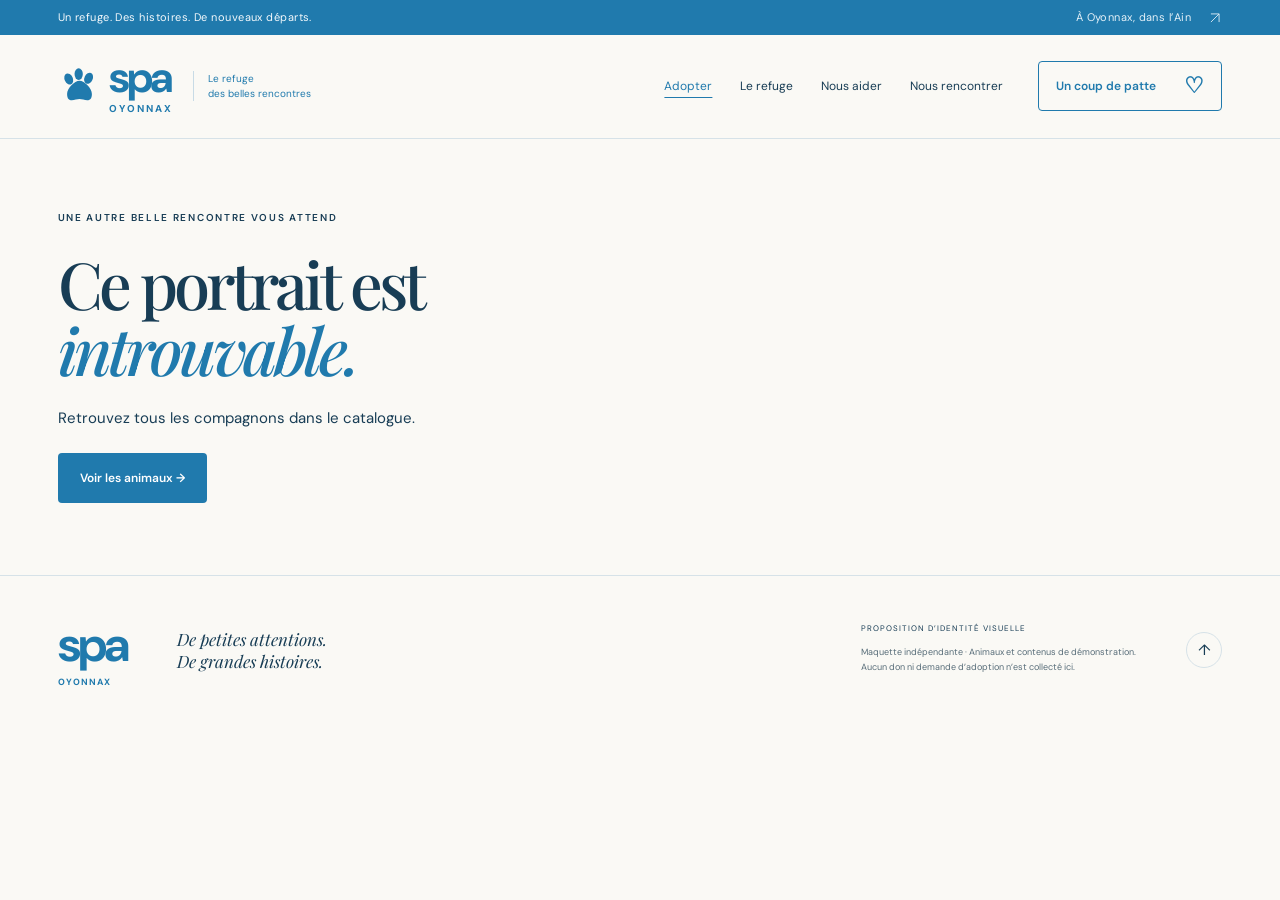
==== animal.html @ e0f40af8 "Add animal catalogue, detailed profiles and saved favorites" ====
<!doctype html><html lang="fr"><head><meta charset="utf-8"><meta name="viewport" content="width=device-width, initial-scale=1"><meta name="theme-color" content="#207aad"><link rel="stylesheet" href="style.css"><link rel="stylesheet" href="animaux.css"><script src="site.js" defer></script><script src="animals-data.js" defer></script><title>Rencontrer un compagnon — SPA Oyonnax</title><script src="animal.js" defer></script></head><body class="profile-page"><a class="skip-link" href="#profile-content">Aller au contenu</a><div class="topline"><span>Un refuge. Des histoires. De nouveaux départs.</span><a href="index.html#refuge">À Oyonnax, dans l’Ain <span aria-hidden="true"><svg class="arrow-icon" viewBox="0 0 24 24" aria-hidden="true"><path d="M5 19 19 5M5 5h14v14"/></svg></span></a></div>
<header class="header"><a class="brand" href="index.html" aria-label="SPA Oyonnax, accueil"><svg viewBox="0 0 52 52" aria-hidden="true"><g fill="currentColor"><ellipse cx="13" cy="17" rx="5" ry="7" transform="rotate(-25 13 17)"/><ellipse cx="25" cy="11" rx="5" ry="7"/><ellipse cx="37" cy="16" rx="5" ry="7" transform="rotate(25 37 16)"/><path d="M11 35c0-7 9-16 15-16s15 9 15 16c0 12-10 6-15 6s-15 6-15-6"/></g></svg><span>spa<span class="brand-place">OYONNAX</span></span><span class="brand-line">Le refuge<br>des belles rencontres</span></a><button class="menu-toggle" aria-expanded="false" aria-controls="navigation">Menu <span>☰</span></button><nav id="navigation" aria-label="Navigation principale"><a href="animaux.html" aria-current="page">Adopter</a><a href="index.html#refuge">Le refuge</a><a href="index.html#aider">Nous aider</a><a href="index.html#rencontre">Nous rencontrer</a></nav><a href="index.html#aider" class="button donate">Un coup de patte <span>♡</span></a></header>
<main id="profile-content"><noscript><section class="section"><h1>Nos compagnons</h1><p>Activez JavaScript pour afficher ce portrait.</p><a href="animaux.html">Revenir aux animaux</a></section></noscript></main><footer><a class="footer-brand" href="index.html">spa <span>OYONNAX</span></a><p>De petites attentions.<br>De grandes histoires.</p><div><span>PROPOSITION D’IDENTITÉ VISUELLE</span><p>Maquette indépendante · Animaux et contenus de démonstration.<br>Aucun don ni demande d’adoption n’est collecté ici.</p></div><a href="#" aria-label="Retour en haut">↑</a></footer>
</body></html>
---- style.css ----
@import url('https://fonts.googleapis.com/css2?family=DM+Sans:wght@400;500;600;700&family=Playfair+Display:ital,wght@0,500;0,600;0,700;1,500;1,600&display=swap');
:root{--paper:#faf9f5;--ink:#183d55;--brand:#207aad;--muted:#586d79;--line:#d6e2e8;--blue-soft:#eaf3f8;--blue-deep:#155a82;--serif:'Playfair Display',Georgia,serif;--sans:'DM Sans',Arial,sans-serif}*{box-sizing:border-box}html{scroll-behavior:smooth;scroll-padding-top:30px}body{margin:0;background:var(--paper);color:var(--ink);font-family:var(--sans);font-size:15px}a{color:inherit;text-decoration:none}button{font:inherit;color:inherit;cursor:pointer}button,a{-webkit-tap-highlight-color:transparent}a:focus-visible,button:focus-visible{outline:3px solid var(--brand);outline-offset:5px}button{border:0}img{display:block;width:100%;height:100%;object-fit:cover}.topline{background:var(--brand);color:#f4f9fc;padding:10px 4.5%;display:flex;justify-content:space-between;font-size:11px;letter-spacing:.04em}.topline a{color:#e4f1f8}.topline a span{margin-left:14px}.header{padding:25px 4.5%;display:flex;align-items:center;gap:35px;border-bottom:1px solid var(--line)}.brand{color:var(--brand);display:flex;align-items:center;gap:8px;margin-right:auto}.brand svg{width:43px;height:43px}.brand>span:first-of-type{font-size:43px;font-weight:700;letter-spacing:-3px;line-height:.8}.brand-place{display:block;font-size:10px;letter-spacing:2px;margin-top:10px}.brand-line{font-size:10px;line-height:1.5;border-left:1px solid #c8dbe6;padding-left:14px;margin-left:12px}.header nav{display:flex;gap:28px;font-size:12px}.header nav a:hover{color:var(--brand)}.button{display:inline-flex;align-items:center;justify-content:space-between;gap:28px;padding:17px 22px;border-radius:4px;font-size:12px;font-weight:600;transition:background .2s,transform .2s}.button:hover{transform:translateY(-2px)}.donate{color:var(--brand);border:1px solid var(--brand);padding:13px 17px}.donate span{font-size:22px;line-height:1}.primary{background:var(--brand);color:white}.primary:hover{background:#155a82}.primary span{font-size:20px;font-weight:400}.menu-toggle{display:none}.hero{position:relative;display:grid;grid-template-columns:1fr 1fr;gap:30px;padding:52px 4.5% 48px;max-width:1600px;margin:auto}.hero-copy{padding-top:18px}.eyebrow{font-size:10px;letter-spacing:1.7px;font-weight:600;display:flex;align-items:center;gap:10px}.little-line{width:25px;height:1px;background:var(--brand)}h1{font-family:var(--serif);font-weight:500;font-size:clamp(65px,6.5vw,105px);line-height:1.02;letter-spacing:-4px;margin:26px 0}h1 em,h2 em{font-weight:500;color:var(--brand)}.accent{color:var(--brand)}.hero-copy>p{font-size:16px;line-height:1.8;color:#586d79;margin:20px 0 25px}.hero-actions{display:flex;align-items:center;gap:24px}.text-link{font-size:11px;font-weight:600;display:inline-flex;gap:18px;align-items:center}.text-link:hover{color:var(--brand)}.hero-note{display:flex;align-items:center;gap:13px;margin-top:38px;font-size:10px;line-height:1.6;color:#637987}.mini-paw{display:grid;place-items:center;background:#eaf3f8;width:36px;height:36px;border-radius:50%;color:var(--brand);font-size:17px}.hero-image{position:relative;min-height:560px;border-radius:130px 7px 7px 7px;overflow:hidden;background:#9db6c5}.hero-image>img{position:absolute;inset:0;object-position:59% center}.hero-image:after{content:'';position:absolute;inset:40% 0 0;background:linear-gradient(transparent,#102d459c);pointer-events:none}.image-top{position:absolute;right:24px;top:24px;color:white;display:flex;align-items:center;gap:8px;font-size:8px;letter-spacing:1.4px;background:#183d5566;padding:10px 12px;border:1px solid #ffffff40;border-radius:30px}.live-dot{width:5px;height:5px;border-radius:50%;background:#e8d48d}.photo-caption{position:absolute;bottom:42px;left:32px;right:28px;z-index:1;display:flex;justify-content:space-between;align-items:end;color:white;font-family:var(--serif);font-size:37px;line-height:1.15}.photo-caption em{font-weight:400}.round-arrow{border:1px solid #ffffff80;border-radius:50%;width:44px;height:44px;display:grid;place-items:center;font-size:26px}.photo-credit{position:absolute;bottom:13px;left:32px;color:#eee;font-size:8px;z-index:1}.hero-sticker{position:absolute;left:calc(50% - 56px);top:55%;width:109px;height:109px;background:#e9be72;z-index:2;border-radius:50%;transform:rotate(-13deg);display:flex;align-items:center;justify-content:center;flex-direction:column;font-family:var(--serif);font-style:italic;font-size:17px;text-align:center;box-shadow:0 0 0 7px var(--paper)}.hero-sticker span{font-family:var(--sans);font-style:normal;font-size:28px;line-height:1}.values-strip{display:flex;justify-content:space-around;align-items:center;padding:23px 4.5%;background:#edf4f7;border-block:1px solid var(--line);font-size:11px}.values-strip i{color:var(--brand);font-size:20px;font-style:normal}.section{padding:72px 4.5%;max-width:1600px;margin:auto}.section-heading{display:flex;justify-content:space-between;align-items:end;gap:20px}h2{font-family:var(--serif);font-weight:500;font-size:44px;line-height:1.18;letter-spacing:-1.4px;margin:16px 0 0}.section-heading>p{font-size:12px;line-height:1.8;color:var(--muted);margin-bottom:5px}.animals-toolbar{margin:32px 0 25px;display:flex;align-items:center;justify-content:space-between;border-bottom:1px solid var(--line);padding-bottom:15px}.filters{display:flex;gap:8px}.filters button{background:transparent;padding:10px 16px;border-radius:30px;font-size:11px}.filters button.active{background:var(--brand);color:#fff}.filters button span{font-size:9px;opacity:.65;margin-left:9px}.demo-label{font-size:9px;color:var(--muted)}.animal-grid{display:grid;grid-template-columns:repeat(3,1fr);gap:24px}.animal-card[hidden]{display:none}.animal-open{padding:0;width:100%;text-align:left;background:none}.animal-photo{height:310px;position:relative;overflow:hidden;border-radius:5px;background:#e8dfcd}.animal-photo img{transition:transform .5s}.animal-open:hover img{transform:scale(1.04)}.milo img{object-position:62% center}.cat{background:#dedfcf}.oscar{background:#d7c1a6}.animal-tag{position:absolute;left:14px;top:14px;padding:7px 10px;border-radius:3px;background:var(--paper);font-size:9px}.card-arrow{position:absolute;right:14px;bottom:14px;background:var(--paper);border-radius:50%;width:32px;height:32px;display:grid;place-items:center;font-size:20px}.animal-info{display:flex;justify-content:space-between;align-items:center;margin-top:16px;gap:8px}h3{font-family:var(--serif);font-size:27px;font-weight:500;margin:0 0 6px}.animal-info div>span{font-size:10px;color:var(--muted)}.personality{font-family:var(--serif);font-style:italic;font-size:14px}.adoption-note{text-align:center;font-size:11px;color:var(--muted);margin:32px 0 0}.adoption-note a{color:var(--ink);border-bottom:1px solid #a5c6da;margin-left:8px;padding-bottom:3px}.refuge{display:grid;grid-template-columns:1fr 1fr;gap:9%;padding-top:35px;align-items:center}.refuge-art{background:#e8eff2;position:relative;border-radius:5px 90px 5px 5px;overflow:hidden;padding-top:25px}.art-label{font-size:9px;letter-spacing:2px;margin-left:30px}.refuge-art svg{display:block;width:100%}.art-script{display:block;text-align:center;padding:15px 20px 25px;font-family:var(--serif);font-size:25px;font-style:italic}.refuge-copy h2{font-size:40px;margin-bottom:24px}.refuge-copy p{font-size:13px;line-height:1.9;color:var(--muted);max-width:410px}.refuge-copy .text-link{margin-top:20px;border-bottom:1px solid var(--line);padding-bottom:10px}.help{background:var(--blue-deep);color:var(--paper);max-width:none}.help h2 em{color:#bbdef3}.big-heart{font-size:70px;color:#bbdef3;line-height:1}.help-grid{display:grid;grid-template-columns:repeat(3,1fr);margin-top:38px}.help-grid>a{padding:8px 32px;border-left:1px solid #ffffff30}.help-grid>a:first-child{padding-left:0;border:0}.help-icon{font-size:34px;color:#bbdef3;display:block;margin-bottom:22px}.help h3{font-size:28px}.help-grid p{color:#dcecf5;font-size:12px;line-height:1.8;max-width:250px}.help-grid .text-link{display:flex;justify-content:space-between;max-width:270px;margin-top:25px}.help-grid b{font-size:20px;font-weight:400}.visit{display:flex;align-items:center;justify-content:space-between;gap:35px;border-bottom:1px solid var(--line)}.visit p{font-size:13px;line-height:1.8;color:var(--muted)}.visit-action{max-width:360px}.visit-action>p{font-size:10px;margin-top:16px}.visit-action .button{font-size:11px}footer{display:flex;align-items:center;gap:50px;padding:35px 4.5%} .footer-brand{color:var(--brand);font-size:48px;font-weight:700;letter-spacing:-3px}.footer-brand span{font-size:9px;letter-spacing:1px;display:block}.footer-brand+p{font-family:var(--serif);font-style:italic;font-size:17px}footer>div{margin-left:auto}footer>div>span{font-size:8px;letter-spacing:1px}footer>div p{font-size:9px;color:var(--muted);line-height:1.7}footer>a:last-child{border:1px solid var(--line);border-radius:50%;width:36px;height:36px;display:grid;place-items:center}dialog{border:0;border-radius:8px;background:var(--paper);color:var(--ink);padding:45px;max-width:520px;width:calc(100% - 32px)}dialog::backdrop{background:#102d45d1;backdrop-filter:blur(5px)}dialog p{font-size:14px;line-height:1.8}dialog .dialog-notice{font-size:11px;color:var(--muted);border-top:1px solid var(--line);padding-top:15px}.dialog-close{position:absolute;right:15px;top:10px;background:none;font-size:30px}
@media(min-width:1450px){.hero-image{min-height:670px}.hero-copy{padding-top:35px}.hero-note{margin-top:50px}}
@media(max-width:1050px){.header{gap:20px}.brand-line{display:none}.header nav{gap:18px}.hero-actions{align-items:start;flex-direction:column;gap:19px}.hero-image{min-height:550px}h1{font-size:75px}.hero-sticker{top:60%}.animal-photo{height:260px}.personality{font-size:12px}.refuge{gap:5%}.refuge-copy h2{font-size:33px}.demo-label{font-size:8px}}
@media(max-width:720px){.topline{font-size:9px;padding:10px 5%}.topline>a{display:none}.header{padding:20px 5%;flex-wrap:wrap;position:relative}.brand>span:first-of-type{font-size:36px}.brand svg{width:36px}.brand-place{font-size:8px}.donate{font-size:10px;padding:10px;gap:12px}.menu-toggle{display:flex;gap:9px;align-items:center;background:none;font-size:11px}.header nav{display:none;order:4;flex-basis:100%;padding:18px 0 0;border-top:1px solid var(--line)}.header nav.open{display:flex;flex-wrap:wrap;justify-content:space-between}.hero{grid-template-columns:1fr;padding:35px 5% 30px;gap:30px}.hero-copy{padding:0}.eyebrow{font-size:9px}h1{font-size:70px;letter-spacing:-3px;margin:22px 0}h1 br:nth-of-type(2){display:none}.hero-copy>p{font-size:14px}.hero-actions{flex-direction:row;align-items:center;gap:20px}.button{font-size:11px;padding:15px 17px;gap:13px}.text-link{font-size:10px;gap:8px}.hero-note{display:none}.hero-image{min-height:430px;border-top-left-radius:100px}.hero-sticker{left:auto;right:20px;top:345px;width:86px;height:86px;font-size:14px}.photo-caption{font-size:32px}.values-strip{gap:20px;justify-content:center;flex-wrap:wrap;padding:18px;font-size:9px}.values-strip span:nth-of-type(n+3),.values-strip i:nth-of-type(n+2){display:none}.section{padding:45px 5%}.section-heading{display:block}h2{font-size:36px}.section-heading>p{margin:18px 0 0}.animals-toolbar{margin-top:22px}.demo-label{display:none}.filters{gap:2px}.filters button{font-size:10px;padding:10px 12px}.animal-grid{grid-template-columns:1fr;gap:28px}.animal-photo{height:370px}.animal-info{margin-top:12px}.personality{font-size:15px}.adoption-note{line-height:1.9}.adoption-note a{display:block;border:0}.refuge{grid-template-columns:1fr;gap:30px}.refuge-art{max-height:390px}.refuge-art svg{max-height:280px}.refuge-copy h2{font-size:36px}.help .section-heading{display:flex}.big-heart{font-size:50px}.help h2{font-size:33px}.help-grid{grid-template-columns:1fr;gap:25px;margin-top:30px}.help-grid>a,.help-grid>a:first-child{border:0;border-top:1px solid #ffffff30;padding:25px 0 0}.help-icon{float:right;margin:0}.help-grid .text-link{max-width:none;margin-top:14px}.help-grid p{max-width:90%}.visit{flex-direction:column;align-items:start;gap:18px}.visit-action{max-width:none}.visit-action .button{font-size:10px}.visit h2{font-size:34px}footer{flex-wrap:wrap;gap:25px;padding:30px 5%}footer>div{order:4;margin:0;width:100%}footer>a:last-child{margin-left:auto}.footer-brand+p{font-size:15px}dialog{padding:35px 25px}}
@media(prefers-reduced-motion:reduce){html{scroll-behavior:auto}*{transition:none!important}}
.arrow-icon{display:inline-block;width:14px;height:14px;vertical-align:middle;fill:none;stroke:currentColor;stroke-width:1.5;flex-shrink:0}.round-arrow .arrow-icon{width:21px;height:21px}.card-arrow .arrow-icon{width:14px;height:14px}
@media(max-width:720px){.header{gap:12px}.header .brand{gap:5px}.header .brand>span:first-of-type{font-size:32px}.header .brand svg{width:30px}.header .donate{font-size:9px;gap:8px;padding:10px}.menu-toggle{padding:4px;gap:5px}h1{font-size:58px;letter-spacing:-2.5px}h1 br:nth-of-type(2){display:initial}.hero-sticker{top:365px}}

/* Bleu du logo fourni, associé à des neutres chauds. */
.hero-sticker{background:#d7ebf6;color:var(--blue-deep)}.live-dot{background:#d7ebf6}.mini-paw{color:var(--brand)}.help .text-link:hover{color:#fff}.values-strip i{font-variant-emoji:text;color:var(--brand)}
.animal-open{display:block}.catalog-home-link{text-align:center;margin-top:32px}
---- animaux.css ----
/* Pages catalogue et portrait : identité commune avec l’accueil. */
.sr-only{position:absolute;width:1px;height:1px;padding:0;overflow:hidden;clip:rect(0,0,0,0);white-space:nowrap;border:0}.skip-link{position:absolute;top:-100px;left:20px;z-index:10;padding:14px;background:white}.skip-link:focus{top:10px}.page-shell{max-width:1440px;padding:0 4.5%;margin:auto}.breadcrumb{display:flex;gap:12px;font-size:11px;color:var(--muted);padding-top:27px}.breadcrumb a:hover{text-decoration:underline}.header nav [aria-current="page"]{color:var(--brand);text-decoration:underline;text-underline-offset:7px}.catalog-intro{display:grid;grid-template-columns:1fr 330px;gap:35px;align-items:center;padding:48px 0 45px}.catalog-intro h1{font-size:clamp(42px,4.4vw,67px);line-height:1.12;letter-spacing:-2px;margin:20px 0}.catalog-intro>div>p{font-size:14px;color:var(--muted);line-height:1.8}.senior-feature{display:flex;gap:20px;align-items:center;background:var(--blue-soft);padding:24px 20px;border-radius:6px 45px 6px 6px}.senior-feature .portrait{width:104px;flex-shrink:0;aspect-ratio:3/4;border-radius:60px 60px 6px 6px}.senior-feature .eyebrow{font-size:8px;letter-spacing:1px;line-height:1.5}.senior-feature p{font-family:var(--serif);font-size:27px;line-height:1.1;margin:14px 0}.senior-feature .text-link{font-size:10px}.portrait{position:relative;overflow:hidden;display:block;aspect-ratio:1;background:#e1e8e6}.portrait .sheet-photo{position:absolute;max-width:none;width:300%;height:200%;left:calc(var(--col)*-100%);top:calc(var(--row)*-100%);object-fit:fill}.portrait:not(:has(.sheet-photo)) img{object-position:60% center}.species-row{display:flex;justify-content:space-between;align-items:center;gap:20px;border-bottom:1px solid var(--line);padding:0 0 20px}.species-tabs{display:flex;gap:8px}.species-tabs button,#saved-filter{background:transparent;border:1px solid transparent;border-radius:30px;padding:13px 18px;font-size:12px;min-height:44px}.species-tabs button span{margin-left:10px;font-size:10px;opacity:.7}.species-tabs button[aria-pressed=true]{background:var(--brand);color:white}#saved-filter{border-color:var(--line)}#saved-filter[aria-pressed=true]{border-color:var(--brand);background:var(--blue-soft)}#saved-count{margin-left:8px}.catalog-filters{display:grid;grid-template-columns:2fr 1fr .8fr 1.1fr auto;gap:17px;align-items:end;padding:23px 0}.catalog-filters label{font-size:11px;font-weight:500;display:grid;gap:8px}.catalog-filters input,.catalog-filters select{width:100%;min-width:0;background:#fffefa;color:var(--ink);border:1px solid var(--line);border-radius:4px;padding:13px 12px;font:13px var(--sans);height:46px}.catalog-filters input:focus-visible,.catalog-filters select:focus-visible{outline:2px solid var(--brand);outline-offset:2px}.reset-filters{font-size:11px;background:none;text-decoration:underline;text-underline-offset:4px;min-height:46px}.catalog-results{display:flex;align-items:center;justify-content:space-between;font-size:12px;margin:3px 0 23px}.catalog-results>span{color:var(--muted);font-size:11px}.catalog-grid{display:grid;grid-template-columns:repeat(3,minmax(0,1fr));gap:36px 26px}.companion-visual{position:relative}.companion-visual>.portrait{border-radius:6px;aspect-ratio:1.1}.companion-visual .portrait img{transition:filter .25s}.companion-visual:hover .portrait img{filter:brightness(1.04)}.portrait-badge{position:absolute;bottom:16px;left:16px;font-size:10px;background:var(--paper);padding:9px 12px;border-radius:3px;pointer-events:none}.save-animal{position:absolute;right:15px;top:15px;display:grid;place-items:center;width:42px;height:42px;border-radius:50%;background:var(--paper);box-shadow:0 2px 10px #183d5510}.save-animal svg{width:20px;height:20px;fill:none;stroke:var(--ink);stroke-width:1.5}.save-animal[aria-pressed=true]{background:var(--brand)}.save-animal[aria-pressed=true] svg{stroke:white;fill:white}.companion-heading{display:flex;align-items:baseline;justify-content:space-between;gap:8px;margin-top:18px}.companion-heading h3{font-size:31px;margin:0}.companion-heading>span{font-size:11px;color:var(--muted)}.companion-tag{font-family:var(--serif);font-style:italic;font-size:16px;margin:6px 0 15px;color:var(--muted)}.card-bottom{display:flex;justify-content:space-between;align-items:center;gap:8px}.trait-list{display:flex;gap:7px;flex-wrap:wrap}.trait-list span{border:1px solid var(--line);padding:6px 10px;border-radius:30px;font-size:10px}.profile-arrow{display:grid;place-items:center;width:36px;height:36px;border:1px solid var(--line);border-radius:50%;font-size:20px}.profile-arrow:hover{background:var(--blue-soft)}.catalog-note{grid-column:span 2;background:var(--blue-soft);border-radius:5px 70px 5px 5px;padding:45px;display:flex;flex-direction:column;justify-content:center}.catalog-note h3{font-size:35px;line-height:1.2;margin:23px 0 12px}.catalog-note h3 em{color:var(--brand);font-weight:400}.catalog-note p{max-width:420px;font-size:13px;line-height:1.8;color:var(--muted)}.catalog-note .text-link{margin-top:13px}.catalog-disclaimer{font-size:10px;line-height:1.7;color:var(--muted);text-align:center;padding:30px 0 45px;margin:0}.empty-results{text-align:center;border:1px dashed var(--line);border-radius:8px;padding:50px 20px;background:var(--blue-soft)}.empty-results[hidden]{display:none}.empty-results>span{font-size:40px;color:var(--brand)}.empty-results h3{font-size:28px;margin-top:12px}.empty-results p{font-size:14px;line-height:1.7}.empty-results button{margin-top:16px}.adoption-steps{background:var(--blue-soft);padding:60px 0}.adoption-steps h2{font-size:41px}.steps-grid{display:grid;grid-template-columns:repeat(3,1fr);gap:40px;margin:40px 0 30px}.steps-grid article>span{font-family:var(--serif);font-style:italic;font-size:33px;color:var(--brand)}.steps-grid h3{font-size:24px;margin-top:17px}.steps-grid p{font-size:13px;color:var(--muted);line-height:1.8;max-width:315px}.back-catalog{display:inline-block;margin:27px 0;font-size:12px}.profile-hero{display:grid;grid-template-columns:1fr 1fr;gap:65px;align-items:center}.profile-photo{border-radius:90px 6px 6px 6px;aspect-ratio:1}.profile-intro h1{font-size:clamp(48px,4.8vw,72px);line-height:1.1;letter-spacing:-2px;margin:22px 0}.profile-lead{font-size:17px;font-family:var(--serif);line-height:1.6;max-width:400px}.profile-facts{display:grid;grid-template-columns:repeat(4,1fr);gap:10px;border-block:1px solid var(--line);padding:23px 0;margin:27px 0}.profile-facts dt{font-size:10px;color:var(--muted)}.profile-facts dd{margin:8px 0 0;font-size:15px}.profile-save{display:block;background:none;font-size:12px;padding:14px 0;text-align:left}.profile-save[aria-pressed=true]{color:var(--brand)}.profile-disclaimer{font-size:10px;color:var(--muted);line-height:1.6;max-width:380px}.profile-story{display:grid;grid-template-columns:1.2fr 1fr;gap:100px;padding:75px 0}.profile-story h2{font-size:38px;margin-bottom:25px}.profile-story h3{font-size:25px;margin-top:28px}.profile-story p{font-size:14px;line-height:1.9;color:var(--muted)}.compatibility{background:var(--blue-soft);border-radius:6px;padding:35px;align-self:start}.compatibility h3{font-size:31px;margin:20px 0}.compatibility dl>div{padding:17px 0;border-bottom:1px solid #cfdee7}.compatibility dt{font-size:13px;font-weight:600}.compatibility dd{margin:7px 0 0;font-size:12px;color:var(--muted)}.compatibility>p{font-size:11px;line-height:1.8;margin-top:22px}.meeting-panel{display:grid;grid-template-columns:1fr 1fr;gap:55px;padding:45px;background:var(--blue-soft);border-radius:6px}.meeting-panel h2{font-size:36px}.meeting-panel p{font-size:13px;line-height:1.8;color:var(--muted)}.meeting-panel ol{padding-left:20px;font-size:13px;line-height:1.8}.meeting-panel li{padding:0 0 13px 7px}.meeting-panel li::marker{color:var(--brand);font-weight:600}.meeting-panel .button{font-size:11px;line-height:1.6}.meeting-panel .small-note{font-size:10px}.related{padding:60px 0}.related-grid{display:grid;grid-template-columns:1fr 1fr;gap:25px;margin-top:25px}.related-card{display:flex;gap:20px;align-items:center;border:1px solid var(--line);padding:15px;border-radius:5px}.related-card .portrait{width:100px;flex-shrink:0;border-radius:4px}.related-card h3{font-size:27px}.related-card p{font-size:11px;line-height:1.6;color:var(--muted)}.related-card>span{margin-left:auto;padding:10px}.profile-missing h1{font-size:65px}.profile-missing p{margin:25px 0}.catalog-page footer,.profile-page footer{border-top:1px solid var(--line)}
@media(max-width:1050px){.catalog-intro{grid-template-columns:1fr 280px;gap:20px}.catalog-intro h1{font-size:48px}.senior-feature{gap:15px;padding:20px 15px}.senior-feature .portrait{width:85px}.senior-feature p{font-size:24px}.catalog-filters{grid-template-columns:1.5fr 1fr 1fr}.catalog-filters label:last-of-type{grid-column:1/2}.catalog-grid{gap:30px 20px}.companion-heading{display:block}.companion-heading>span{display:block;margin-top:6px}.profile-hero{gap:35px}.profile-story{gap:35px}.profile-facts{grid-template-columns:1fr 1fr;gap:20px}.meeting-panel{gap:30px;padding:30px}}
@media(max-width:720px){.page-shell{padding:0 5%}.catalog-intro{display:block;padding:32px 0}.catalog-intro h1{font-size:43px;letter-spacing:-1.5px}.catalog-intro p{font-size:13px}.senior-feature{margin-top:25px;max-width:none;padding:17px 22px;gap:24px}.senior-feature .portrait{width:74px;aspect-ratio:1}.senior-feature p{font-size:23px;margin:7px 0}.senior-feature p br{display:none}.senior-feature .eyebrow{font-size:8px}.species-row{align-items:start;flex-direction:column;gap:14px;padding-bottom:15px}.species-tabs{gap:3px;width:100%;justify-content:space-between}.species-tabs button{font-size:10px;padding:10px}.species-tabs button span{margin-left:5px}#saved-filter{font-size:11px;padding:9px 13px}.catalog-filters{grid-template-columns:1fr 1fr;gap:15px;padding:20px 0}.catalog-filters .search-label{grid-column:span 2}.catalog-filters label:last-of-type{grid-column:auto}.reset-filters{justify-self:start}.catalog-filters input,.catalog-filters select{font-size:16px}.catalog-results{margin:0 0 20px}.catalog-results>span{display:none}.catalog-grid{grid-template-columns:1fr;gap:33px}.companion-heading{display:flex}.companion-heading>span{margin:0;font-size:12px}.companion-visual>.portrait{aspect-ratio:1.1}.companion-tag{font-size:17px}.trait-list span{font-size:11px}.catalog-note{grid-column:auto;padding:30px;border-top-right-radius:50px}.catalog-note h3{font-size:30px}.catalog-note .eyebrow{font-size:8px;letter-spacing:1px}.catalog-disclaimer{padding:25px 0 35px;text-align:left}.adoption-steps{padding:40px 0}.adoption-steps h2{font-size:33px}.steps-grid{grid-template-columns:1fr;gap:23px;margin:30px 0}.steps-grid article{border-top:1px solid var(--line);padding-top:20px}.steps-grid article>span{float:right}.steps-grid h3{margin-top:0;font-size:24px}.steps-grid p{max-width:90%}.breadcrumb{font-size:10px}.back-catalog{margin:22px 0}.profile-hero{grid-template-columns:1fr;gap:30px}.profile-photo{border-top-left-radius:65px}.profile-intro h1{font-size:49px;margin:18px 0}.profile-lead{font-size:18px}.profile-facts{grid-template-columns:repeat(4,1fr);gap:8px;padding:20px 0}.profile-story{grid-template-columns:1fr;padding:45px 0;gap:25px}.profile-story h2{font-size:34px}.profile-story p{font-size:14px}.compatibility{padding:25px}.meeting-panel{grid-template-columns:1fr;padding:25px;gap:15px}.meeting-panel h2{font-size:31px}.related-grid{grid-template-columns:1fr;gap:15px}.related .section-heading{display:grid;gap:15px}.related-card{gap:15px}.related-card .portrait{width:80px}.related-card>span{padding:0}.related{padding:40px 0}.profile-missing h1{font-size:44px}}
/* Chaque cellule carrée de la planche garde ses proportions. */
.portrait .sheet-photo{height:auto;top:0;transform:translateY(calc(var(--row)*-50%))}.senior-feature .portrait{aspect-ratio:1}
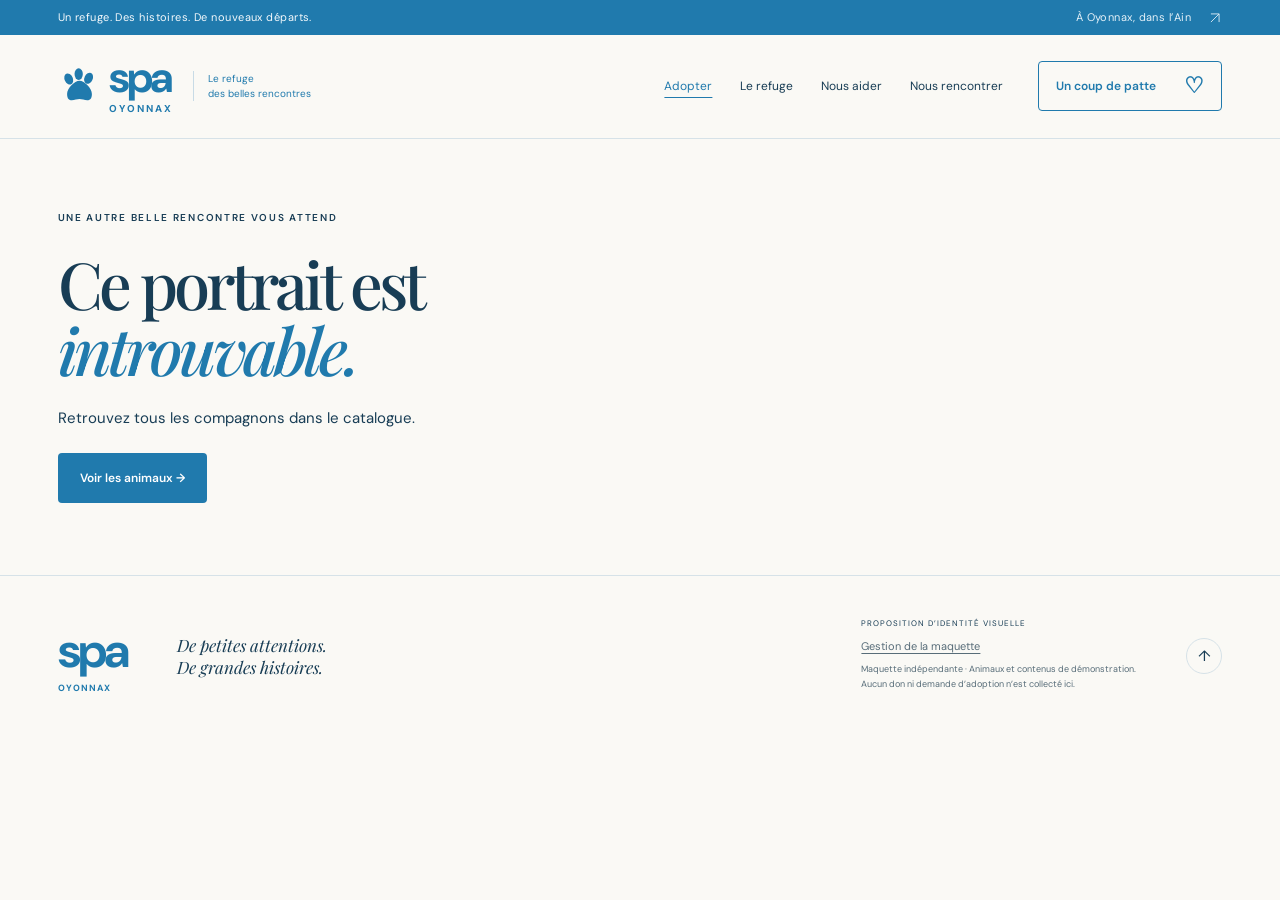
==== commit cab6d583: "Add local animal management with shared homepage data and backups" ====
--- a/animal.html
+++ b/animal.html
@@ -1,4 +1,4 @@
-<!doctype html><html lang="fr"><head><meta charset="utf-8"><meta name="viewport" content="width=device-width, initial-scale=1"><meta name="theme-color" content="#207aad"><link rel="stylesheet" href="style.css"><link rel="stylesheet" href="animaux.css"><script src="site.js" defer></script><script src="animals-data.js" defer></script><title>Rencontrer un compagnon — SPA Oyonnax</title><script src="animal.js" defer></script></head><body class="profile-page"><a class="skip-link" href="#profile-content">Aller au contenu</a><div class="topline"><span>Un refuge. Des histoires. De nouveaux départs.</span><a href="index.html#refuge">À Oyonnax, dans l’Ain <span aria-hidden="true"><svg class="arrow-icon" viewBox="0 0 24 24" aria-hidden="true"><path d="M5 19 19 5M5 5h14v14"/></svg></span></a></div>
+<!doctype html><html lang="fr"><head><meta charset="utf-8"><meta name="viewport" content="width=device-width, initial-scale=1"><meta name="theme-color" content="#207aad"><link rel="stylesheet" href="style.css"><link rel="stylesheet" href="animaux.css"><script src="site.js" defer></script><script src="animals-data.js" defer></script><script src="animal-store.js" defer></script><title>Rencontrer un compagnon — SPA Oyonnax</title><script src="animal.js" defer></script></head><body class="profile-page"><a class="skip-link" href="#profile-content">Aller au contenu</a><div class="topline"><span>Un refuge. Des histoires. De nouveaux départs.</span><a href="index.html#refuge">À Oyonnax, dans l’Ain <span aria-hidden="true"><svg class="arrow-icon" viewBox="0 0 24 24" aria-hidden="true"><path d="M5 19 19 5M5 5h14v14"/></svg></span></a></div>
 <header class="header"><a class="brand" href="index.html" aria-label="SPA Oyonnax, accueil"><svg viewBox="0 0 52 52" aria-hidden="true"><g fill="currentColor"><ellipse cx="13" cy="17" rx="5" ry="7" transform="rotate(-25 13 17)"/><ellipse cx="25" cy="11" rx="5" ry="7"/><ellipse cx="37" cy="16" rx="5" ry="7" transform="rotate(25 37 16)"/><path d="M11 35c0-7 9-16 15-16s15 9 15 16c0 12-10 6-15 6s-15 6-15-6"/></g></svg><span>spa<span class="brand-place">OYONNAX</span></span><span class="brand-line">Le refuge<br>des belles rencontres</span></a><button class="menu-toggle" aria-expanded="false" aria-controls="navigation">Menu <span>☰</span></button><nav id="navigation" aria-label="Navigation principale"><a href="animaux.html" aria-current="page">Adopter</a><a href="index.html#refuge">Le refuge</a><a href="index.html#aider">Nous aider</a><a href="index.html#rencontre">Nous rencontrer</a></nav><a href="index.html#aider" class="button donate">Un coup de patte <span>♡</span></a></header>
-<main id="profile-content"><noscript><section class="section"><h1>Nos compagnons</h1><p>Activez JavaScript pour afficher ce portrait.</p><a href="animaux.html">Revenir aux animaux</a></section></noscript></main><footer><a class="footer-brand" href="index.html">spa <span>OYONNAX</span></a><p>De petites attentions.<br>De grandes histoires.</p><div><span>PROPOSITION D’IDENTITÉ VISUELLE</span><p>Maquette indépendante · Animaux et contenus de démonstration.<br>Aucun don ni demande d’adoption n’est collecté ici.</p></div><a href="#" aria-label="Retour en haut">↑</a></footer>
+<main id="profile-content"><noscript><section class="section"><h1>Nos compagnons</h1><p>Activez JavaScript pour afficher ce portrait.</p><a href="animaux.html">Revenir aux animaux</a></section></noscript></main><footer><a class="footer-brand" href="index.html">spa <span>OYONNAX</span></a><p>De petites attentions.<br>De grandes histoires.</p><div><span>PROPOSITION D’IDENTITÉ VISUELLE</span><a class="manage-link" href="gestion.html">Gestion de la maquette</a><p>Maquette indépendante · Animaux et contenus de démonstration.<br>Aucun don ni demande d’adoption n’est collecté ici.</p></div><a href="#" aria-label="Retour en haut">↑</a></footer>
 </body></html>
--- a/style.css
+++ b/style.css
@@ -10,3 +10,4 @@
 /* Bleu du logo fourni, associé à des neutres chauds. */
 .hero-sticker{background:#d7ebf6;color:var(--blue-deep)}.live-dot{background:#d7ebf6}.mini-paw{color:var(--brand)}.help .text-link:hover{color:#fff}.values-strip i{font-variant-emoji:text;color:var(--brand)}
 .animal-open{display:block}.catalog-home-link{text-align:center;margin-top:32px}
+.manage-link{display:block;margin-top:8px;font-size:11px;color:var(--muted);text-decoration:underline;text-underline-offset:3px}.home-portrait{aspect-ratio:1.1;height:auto}.home-portrait .sheet-photo,.hero-photo-layer .sheet-photo{position:absolute;max-width:none;width:300%;height:auto;left:calc(var(--col)*-100%);top:0;transform:translateY(calc(var(--row)*-50%))}.hero-photo-layer{position:absolute;inset:0;overflow:hidden}.hero-photo-layer>img:not(.sheet-photo){width:100%;height:100%;object-fit:cover}.hero-photo-layer .sheet-photo{width:auto;height:200%;left:50%;top:0;transform:translate(calc(-16.666667% - var(--col)*33.333333%),calc(var(--row)*-50%))}.hero-animal-link{position:absolute;inset:0;z-index:3;border-radius:inherit}.hero-animal-link:focus-visible{outline-offset:-5px}.hero-image .photo-caption,.hero-image .photo-credit{pointer-events:none}.senior-feature[hidden]{display:none}
